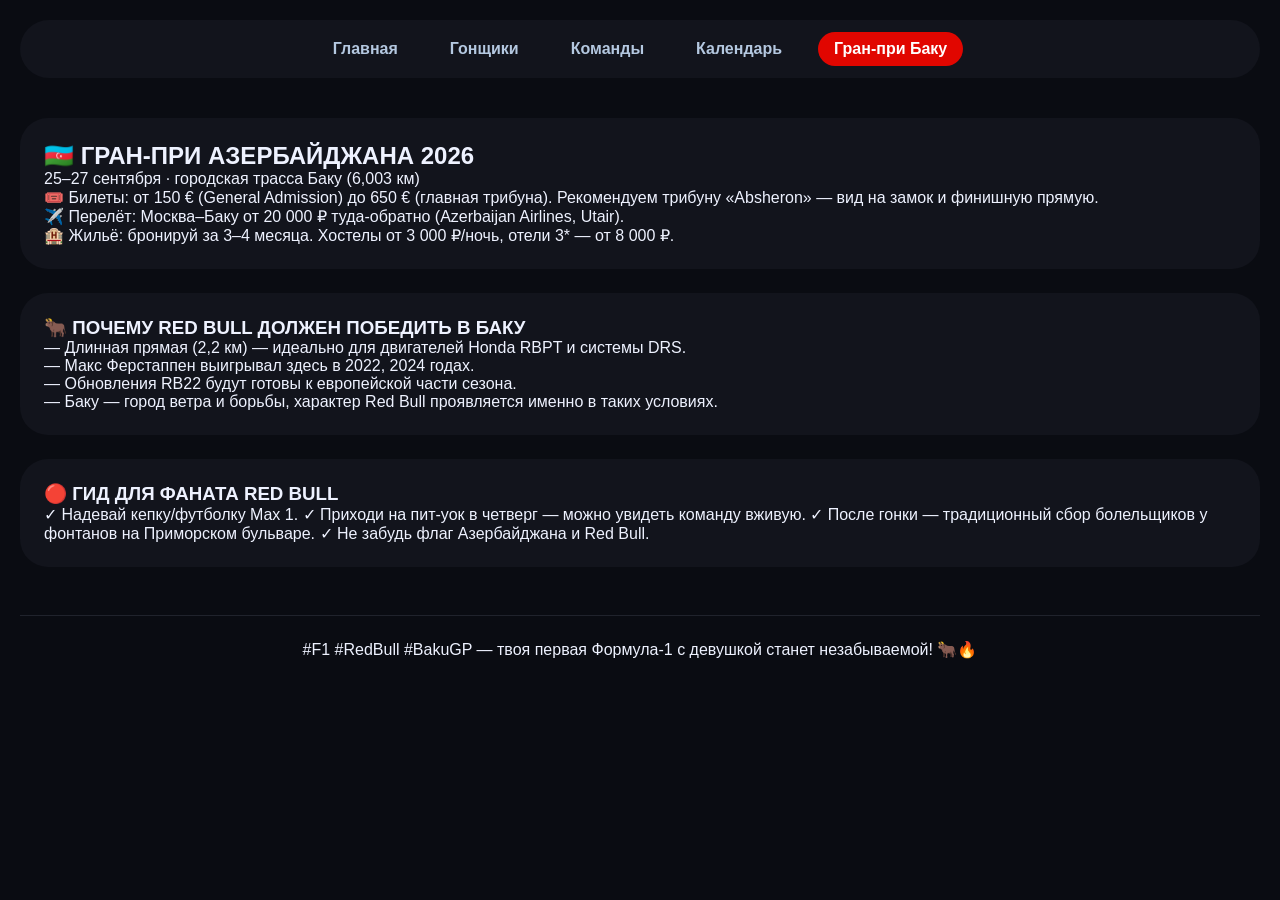
==== baku.html @ 74b6498e "Create baku.html" ====
<!DOCTYPE html>
<html lang="ru">
<head><meta charset="UTF-8"><meta name="viewport" content="width=device-width, initial-scale=1.0"><title>Гран-при Баку — гид для Red Bull</title><style>*{margin:0;padding:0;box-sizing:border-box;}body{font-family:'Inter',sans-serif;background:#0a0c12;color:#eef2ff;padding:20px;}.container{max-width:1300px;margin:0 auto;}.nav{background:#12141c;border-radius:60px;padding:12px 24px;display:flex;flex-wrap:wrap;justify-content:center;gap:20px;margin-bottom:40px;}.nav a{color:#b4c8e0;text-decoration:none;font-weight:600;padding:8px 16px;border-radius:40px;}.nav a.active,.nav a:hover{background:#e10600;color:white;}.info-card{background:#12141c;border-radius:28px;padding:24px;margin-bottom:24px;}.footer{margin-top:48px;text-align:center;padding:24px;border-top:1px solid #20232c;}</style></head>
<body>
<div class="container">
    <div class="nav">
        <a href="index.html">Главная</a><a href="drivers.html">Гонщики</a><a href="teams.html">Команды</a>
        <a href="calendar.html">Календарь</a><a href="baku.html" class="active">Гран-при Баку</a>
    </div>
    <div class="info-card"><h2>🇦🇿 ГРАН-ПРИ АЗЕРБАЙДЖАНА 2026</h2><p>25–27 сентября · городская трасса Баку (6,003 км)</p><p>🎟️ Билеты: от 150 € (General Admission) до 650 € (главная трибуна). Рекомендуем трибуну «Absheron» — вид на замок и финишную прямую.</p><p>✈️ Перелёт: Москва–Баку от 20 000 ₽ туда-обратно (Azerbaijan Airlines, Utair).</p><p>🏨 Жильё: бронируй за 3–4 месяца. Хостелы от 3 000 ₽/ночь, отели 3* — от 8 000 ₽.</p></div>
    <div class="info-card"><h3>🐂 ПОЧЕМУ RED BULL ДОЛЖЕН ПОБЕДИТЬ В БАКУ</h3><p>— Длинная прямая (2,2 км) — идеально для двигателей Honda RBPT и системы DRS.<br>— Макс Ферстаппен выигрывал здесь в 2022, 2024 годах.<br>— Обновления RB22 будут готовы к европейской части сезона.<br>— Баку — город ветра и борьбы, характер Red Bull проявляется именно в таких условиях.</p></div>
    <div class="info-card"><h3>🔴 ГИД ДЛЯ ФАНАТА RED BULL</h3><p>✓ Надевай кепку/футболку Max 1. ✓ Приходи на пит-уок в четверг — можно увидеть команду вживую. ✓ После гонки — традиционный сбор болельщиков у фонтанов на Приморском бульваре. ✓ Не забудь флаг Азербайджана и Red Bull.</p></div>
    <div class="footer">#F1 #RedBull #BakuGP — твоя первая Формула-1 с девушкой станет незабываемой! 🐂🔥</div>
</div>
</body>
</html>
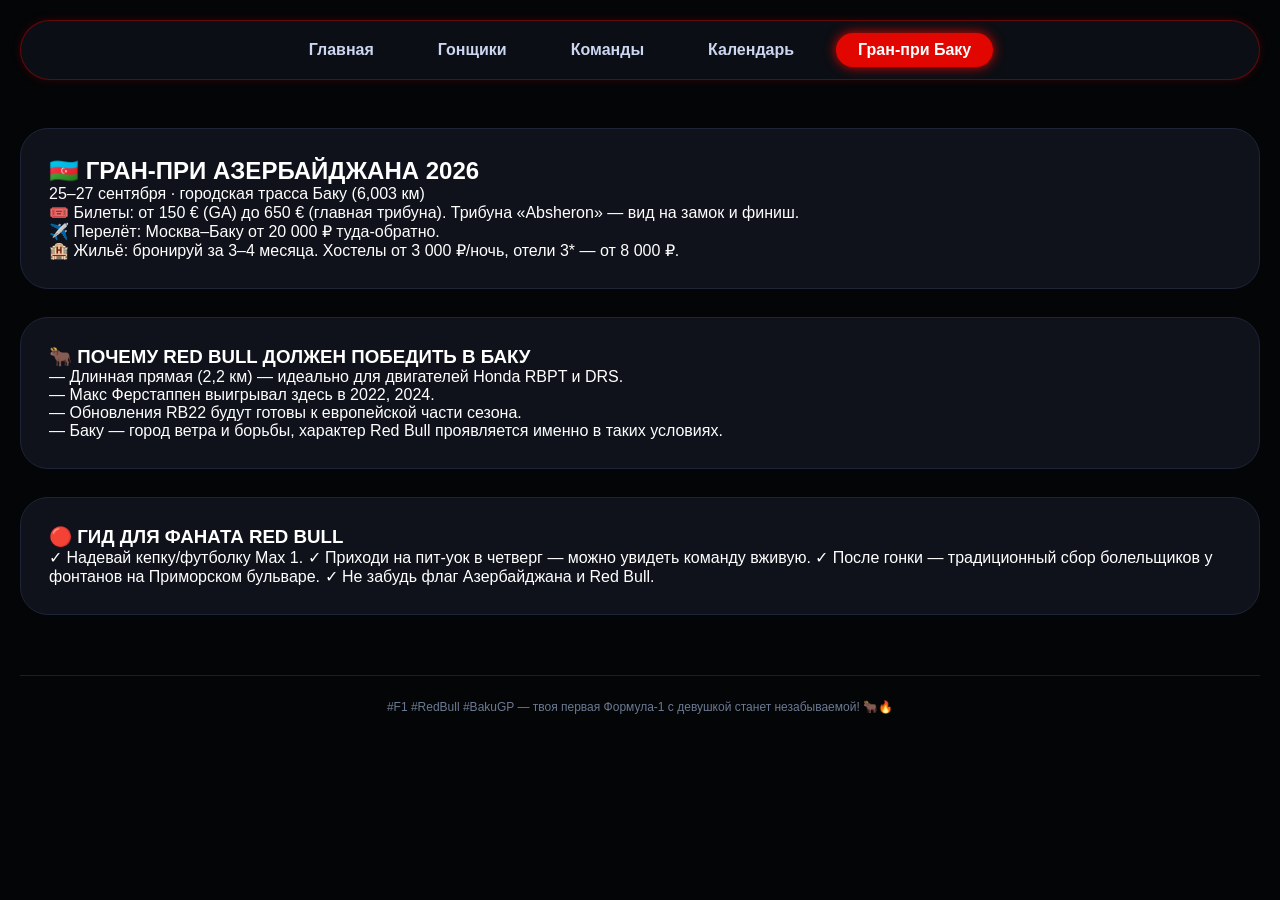
==== commit 9201ddf9: "Update baku.html" ====
--- a/baku.html
+++ b/baku.html
@@ -1,14 +1,36 @@
 <!DOCTYPE html>
 <html lang="ru">
-<head><meta charset="UTF-8"><meta name="viewport" content="width=device-width, initial-scale=1.0"><title>Гран-при Баку — гид для Red Bull</title><style>*{margin:0;padding:0;box-sizing:border-box;}body{font-family:'Inter',sans-serif;background:#0a0c12;color:#eef2ff;padding:20px;}.container{max-width:1300px;margin:0 auto;}.nav{background:#12141c;border-radius:60px;padding:12px 24px;display:flex;flex-wrap:wrap;justify-content:center;gap:20px;margin-bottom:40px;}.nav a{color:#b4c8e0;text-decoration:none;font-weight:600;padding:8px 16px;border-radius:40px;}.nav a.active,.nav a:hover{background:#e10600;color:white;}.info-card{background:#12141c;border-radius:28px;padding:24px;margin-bottom:24px;}.footer{margin-top:48px;text-align:center;padding:24px;border-top:1px solid #20232c;}</style></head>
+<head>
+    <meta charset="UTF-8">
+    <meta name="viewport" content="width=device-width, initial-scale=1.0">
+    <title>Гран-при Баку | Red Bull гид</title>
+    <style>
+        * { margin: 0; padding: 0; box-sizing: border-box; }
+        body { font-family: 'Inter', sans-serif; background: #030507; color: #fff; padding: 20px; }
+        .container { max-width: 1300px; margin: 0 auto; }
+        .nav {
+            background: #0b0e14; border-radius: 80px; padding: 12px 28px; display: flex; flex-wrap: wrap;
+            justify-content: center; gap: 20px; margin-bottom: 48px; border: 1px solid rgba(225, 6, 0, 0.4);
+            box-shadow: 0 0 10px rgba(225, 6, 0, 0.2);
+        }
+        .nav a { color: #ccd6f0; text-decoration: none; font-weight: 700; padding: 8px 22px; border-radius: 40px; transition: 0.25s; }
+        .nav a.active, .nav a:hover { background: #e10600; color: white; box-shadow: 0 0 12px #e10600; }
+        .info-card { background: #0f121b; border-radius: 28px; padding: 28px; margin-bottom: 28px; border: 1px solid #1f2538; transition: 0.2s; }
+        .info-card:hover { border-color: #e10600; }
+        .footer { margin-top: 60px; text-align: center; padding: 24px; border-top: 1px solid #1a1f2c; font-size: 12px; color: #6c7a92; }
+    </style>
+</head>
 <body>
 <div class="container">
     <div class="nav">
-        <a href="index.html">Главная</a><a href="drivers.html">Гонщики</a><a href="teams.html">Команды</a>
-        <a href="calendar.html">Календарь</a><a href="baku.html" class="active">Гран-при Баку</a>
+        <a href="index.html">Главная</a>
+        <a href="drivers.html">Гонщики</a>
+        <a href="teams.html">Команды</a>
+        <a href="calendar.html">Календарь</a>
+        <a href="baku.html" class="active">Гран-при Баку</a>
     </div>
-    <div class="info-card"><h2>🇦🇿 ГРАН-ПРИ АЗЕРБАЙДЖАНА 2026</h2><p>25–27 сентября · городская трасса Баку (6,003 км)</p><p>🎟️ Билеты: от 150 € (General Admission) до 650 € (главная трибуна). Рекомендуем трибуну «Absheron» — вид на замок и финишную прямую.</p><p>✈️ Перелёт: Москва–Баку от 20 000 ₽ туда-обратно (Azerbaijan Airlines, Utair).</p><p>🏨 Жильё: бронируй за 3–4 месяца. Хостелы от 3 000 ₽/ночь, отели 3* — от 8 000 ₽.</p></div>
-    <div class="info-card"><h3>🐂 ПОЧЕМУ RED BULL ДОЛЖЕН ПОБЕДИТЬ В БАКУ</h3><p>— Длинная прямая (2,2 км) — идеально для двигателей Honda RBPT и системы DRS.<br>— Макс Ферстаппен выигрывал здесь в 2022, 2024 годах.<br>— Обновления RB22 будут готовы к европейской части сезона.<br>— Баку — город ветра и борьбы, характер Red Bull проявляется именно в таких условиях.</p></div>
+    <div class="info-card"><h2>🇦🇿 ГРАН-ПРИ АЗЕРБАЙДЖАНА 2026</h2><p>25–27 сентября · городская трасса Баку (6,003 км)</p><p>🎟️ Билеты: от 150 € (GA) до 650 € (главная трибуна). Трибуна «Absheron» — вид на замок и финиш.</p><p>✈️ Перелёт: Москва–Баку от 20 000 ₽ туда-обратно.</p><p>🏨 Жильё: бронируй за 3–4 месяца. Хостелы от 3 000 ₽/ночь, отели 3* — от 8 000 ₽.</p></div>
+    <div class="info-card"><h3>🐂 ПОЧЕМУ RED BULL ДОЛЖЕН ПОБЕДИТЬ В БАКУ</h3><p>— Длинная прямая (2,2 км) — идеально для двигателей Honda RBPT и DRS.<br>— Макс Ферстаппен выигрывал здесь в 2022, 2024.<br>— Обновления RB22 будут готовы к европейской части сезона.<br>— Баку — город ветра и борьбы, характер Red Bull проявляется именно в таких условиях.</p></div>
     <div class="info-card"><h3>🔴 ГИД ДЛЯ ФАНАТА RED BULL</h3><p>✓ Надевай кепку/футболку Max 1. ✓ Приходи на пит-уок в четверг — можно увидеть команду вживую. ✓ После гонки — традиционный сбор болельщиков у фонтанов на Приморском бульваре. ✓ Не забудь флаг Азербайджана и Red Bull.</p></div>
     <div class="footer">#F1 #RedBull #BakuGP — твоя первая Формула-1 с девушкой станет незабываемой! 🐂🔥</div>
 </div>
